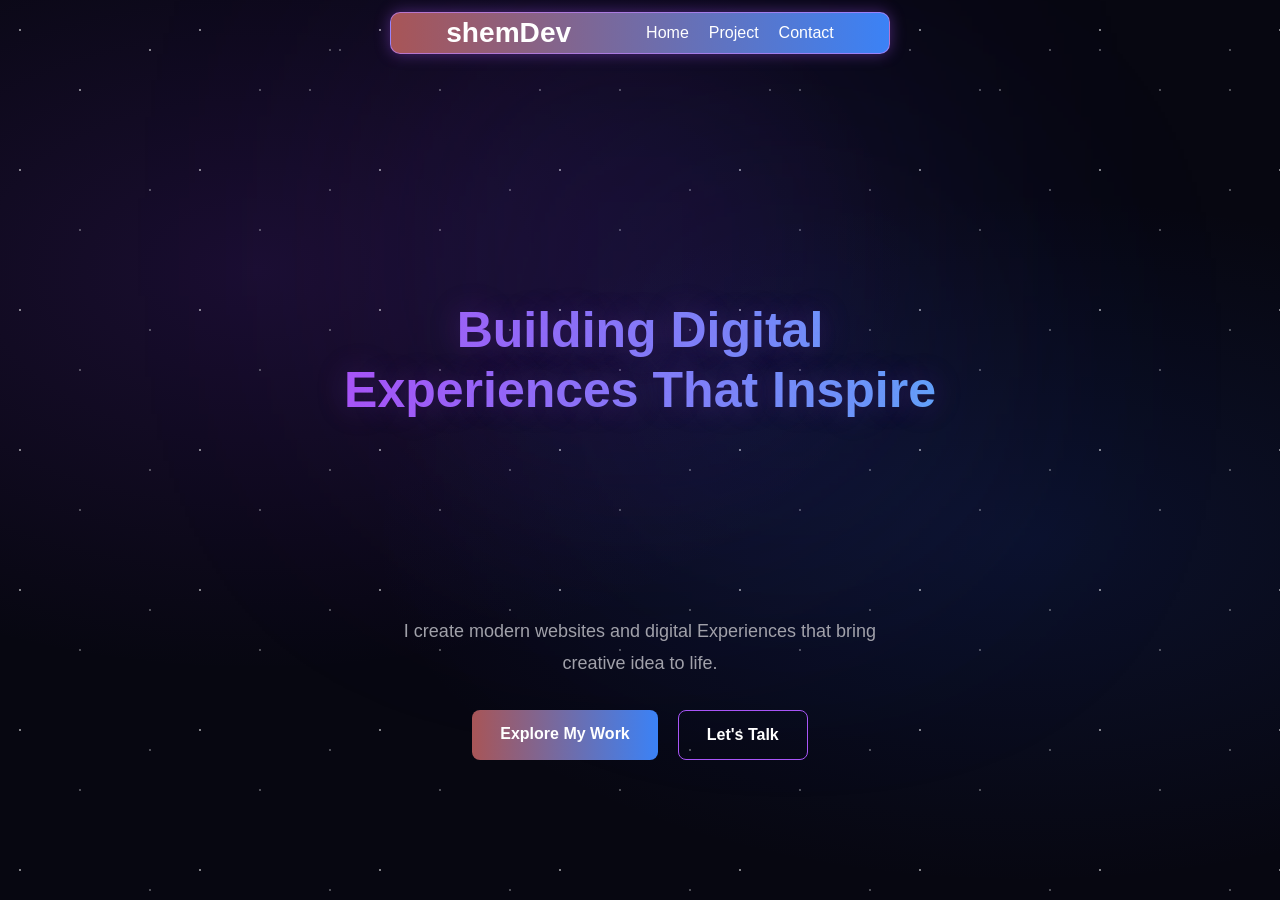
==== home.html @ 2e037e6e "my new furistic portfolio design" ====
<!DOCTYPE html>
<html lang="en">
<head>
    <meta charset="UTF-8">
    <meta name="viewport" content="width=device-width, initial-scale=1.0">
    <title>Document</title>
    <link rel="stylesheet" href="style.css">
</head>
<body>
    <header class="nav-bar">
        <div class="logo">
            <h3>shemDev</h3>
        </div>
        <div class="nav-links">
        <a href="#home">Home</a>
        <a href="#">Project</a>
        <a href="#">Contact</a>
        </div>
    </header>

    <section >
        <div id="Home" class="hero-home">
            <h1>Building Digital<br>Experiences That Inspire</h1>
        </div>
        <p class="hero-description">
            I create modern websites and digital Experiences that bring 
            creative idea to life.
        </p>
        <div class="hero-btn">
            <a href="#project" class="primary-btn">Explore My Work</a>
            <a href="#contact" class="sec-btn">Let's Talk</a>
        </div>

    </section>
    
</body>
</html>
---- style.css ----
*{
    margin: 0;
    padding: 0;
    box-sizing: border-box;
}
body{
             background:
                            radial-gradient(1px 1px at 20px 30px, white, transparent),
                            radial-gradient(1px 1px at 80px 90px, white, transparent),
                            radial-gradient(1px 1px at 150px 50px, white, transparent),
                            radial-gradient(ellipse at 20% 30%, rgba(112,45,190,0.18), transparent 45%),
                            radial-gradient(ellipse at 80% 60%, rgba(40,80,200,0.14), transparent 45%),
                           #070711; 
    background-size: 180px 140px,230px,190px,auto,auto,auto;
    min-height: 100vh;
    font-family: arial,sans-serif;
    color: white;
}
body::before{
    content: "";
    position: fixed;
    inset: 0;
    filter: brightness(1.8);
    animation: twinkle 3s infinite ease-in-out;
    
    background:             
                radial-gradient(1px 1px at 20px 30px, white, transparent),
                radial-gradient(1px 1px at 80px 90px, white, transparent),
                radial-gradient(1px 1px at 150px 50px, white, transparent);
 background-size: 180px 140px;
 z-index: -1;
 pointer-events: none;
}

@keyframes twinkle{
    0%,100%{
        opacity: 0.1;
    }
    50%{
        opacity: 1;
    }
}
/* .logo{
    display: flex;
    flex-direction: column;
    align-items: center;
    gap: 20px;
}
.logo h1{
    font-size: 60px;
    font-weight: bold;
    letter-spacing: 4px;
    color: white;
    box-shadow: 0 0 15px#7040ff;
}
.logo-symbol{
     width: 120px;
     height: 120px;
     border: 1px solid #7040ff;
     transform: rotate(45deg);
     border-radius: 30px 8px 30px 8px;
     display: flex;
     justify-content: center;
     align-items: center;
     box-shadow: 0 0 20px rgba(112,64,255,0.4);
}
.symbol-core{
    width: 65px;
    height: 65px;
    border: 2px solid #00c8ff;
}
.symbol-letter{
    font-size: 48px;
    font-weight: bold;
    color: #00c8ff;
    text-shadow: 0 0 12px #00c8ff ;
    transform: rotate(-45deg);
}
.symbol-d{
    transform: translate(-8px,-5px) rotate(45deg); */
/* } */
.nav-bar{
    background: linear-gradient(90deg,#a85557,#3b82f6);
    box-shadow: 0 0 15px rgba(168,85,247,0.4);
    display: flex;
    gap: 75px;
    justify-content: center;
    text-align: center;
    padding: 20px;
    width: 500px;
    max-width: 90%;
    height: 12px;
    margin: 0 auto;
    margin-top: 12px;
     border-radius: 10px;
     border: 1px solid rgba(192,132,252,0.7);
     top: 0;
     position: fixed;
     left: 50%;
     transform: translateX(-50%);
     cursor: pointer;
     z-index: 1000;
}
.nav-links{
    display: flex;
    gap: 20px;
    justify-content: center;
    align-items: center;
}
.nav-links a{
    text-decoration: none;
    font-family: arial,sans-serif;
    font-size: 16px;
    color: white;
    transition: 0.3s ease;
}
.nav-links a:hover{
    color: #c084fc;
     transform: translateY(-3px);
}
.logo{
    display: flex;
    justify-content: center;
    align-items: center;
    font-size: 24px;
    font-weight: bold;
    background: linear-gradient(90deg,#c084fc,#60a5fa);
    -webkit-background-clip:text;
    background-clip: text ;
    color: white;
    text-shadow: 0 0 10 rgba(192,132,252,0.7);
    
}
.hero-home{
    min-height: 80vh;
    display: flex;
    justify-content: center;
    align-items: center;
    text-align: center;
    position: relative;
    isolation: isolate;
    z-index: 0;
    width: 100%;
}
.hero-home::before{
    content: "";
    position: absolute;
    width: 350px;
    height: 350px;
    background-color: #7c3aed;
    filter: blur(150px);
    opacity: 0.2;
    top: 10%;
    left: 50%;
    transform: translateX(-50%);
    z-index: -1;
    pointer-events: none;
}
.hero-home::after{
    content: "";
    position: absolute;
    width: 300px;
    height: 300px;
    background: #2563eb;
    filter: blur(140px);
    opacity: 0.15;
    top: 30%;
    left: 50%;
    z-index: -1;

}
.hero-home h1{
    font-size: 50px;
    font-weight: 800;
    line-height: 1.2;
    background: linear-gradient(90deg,#a855f7,#60a5fa);
    -webkit-background-clip: text;
    -webkit-text-fill-color: transparent;
    text-shadow: 0 0 30px rgba(168,85,247,0.25);
    animation: fadein 1.5s ease;
}
@keyframes fadein{
    from{
        opacity: 0;
        transform: translateY(20px);
    }
    to{
        opacity: 1;
        transform: translateY(0);
    }
}
.hero-description{
    font-size: 18px;
    color: #a1a1aa;
    max-width: 500px;
    line-height: 1.8;
    margin: 0 auto;
    margin-top: -30px;
    text-align: center;
    transform: translateY(-75px);
    /* animation: fadein 1.5s ease 0.5 both; */
}
.hero-btn{
    display: flex;
    justify-content: center;
    gap: 20px;
    transform: translateY(-45px);
}
.primary-btn{
    background: linear-gradient(90deg,#a85557,#3b82f6);
    color: white;
    padding: 15px 28px;
    border-radius: 8px;
    text-decoration: none;
    font-weight: bold;
    transition: 0.3s ease;
    
}
.primary-btn:hover{
    box-shadow: 0 0 25px rgba(168,84,247);
}
.sec-btn{
    border: 1px solid #a855f7;
    color: white;
    padding: 15px 28px;
    text-decoration: none;
    border-radius: 8px;
    font-weight: bold;
    transition: 0.3s ease;
}
.sec-btn:hover{
    background: rgba(168,85,247,0.15);
}
.welcome-container{
    text-align: center;
}
.welcome-page{
    margin: 0;
    min-height: 100vh;
    display: flex;
    justify-content: center;
    align-items: center;
    background-color: #080816;
    font-family: Arial,sans-serif;
}
#message{
    color: #ffffff;
    font-size: clamp(1.5rem,4vw,3rem);
    font-weight: bold;
    letter-spacing: 2px;
    text-shadow: 0 0 10px #8b5cf6,
                 0 0 25px #3b82f6;
    margin-bottom: 35px;
    line-height: 1.6;
}
#my-btn{
    visibility: hidden;
    opacity: 0;
    transition: opacity 0.3s;
    padding: 15px 32px;
    background-color: transparent;
    color: white;
    border: 1px solid#8b5cf6;
    border-radius: 8px;
    font-size: 14px;
    font-weight: bold;
    letter-spacing: 2px;
    cursor: pointer;
}
#my-btn.show-btn{
    visibility: visible;
    animation: glowpulse 2s infinite;
    animation: emerge 0.8s 1;
    opacity: 1;
    box-shadow: 0 0 15px #8b5cf6,
                0 0 30px #3b82f6 ;

}
@keyframes glowpulse{
    0%{
        box-shadow: 0 0 15px #8b5cf6,
                    0 0 30px #3b82f6;
    }
    50%{box-shadow: 0 0 15px #8b5cf6,
                    0 0 30px #3b82f6;
        
    }
    100%{
        box-shadow: 0 0 15px #8b5cf6,
                    0 0 30px #3b82f6;
    }
}

@keyframes emerge {
    0%{
        transform: scale(0.7);
        opacity: 0;
        filter: blur(8px);
    }
    60%{
        transform: scale(1.05);
        opacity: 0.8;
        filter: blur(2px);
    }
    100%{
        transform: scale(1);
        opacity: 1;
        filter: blur(0);
    }

}





@media (max-width:600px){
    .hero-home h1{
        font-size: 35px;
        transform: translateY(-55px);
    }
    .hero-description{
        transform: translateY(-130px);
    }
    .nav-bar{
        width: 350px;
        gap: 35px;
    }
    .nav-links a {
        font-size: 14px;
    }
    .nav-links{
        gap: 15px;
    }
    .hero-btn{
        flex-direction: column;
        max-width: 80%;
        width: 400px;
        margin: 20px auto;
        text-align: center;
        transform: translateY(-120px);

    }
    .hero-home{
        overflow: hidden;
        
    }
    body{
        height: 80vh;
    }
    .primary-btn{
        padding: 12px;
    }
    .sec-btn{
        padding:12px ;
    }



}
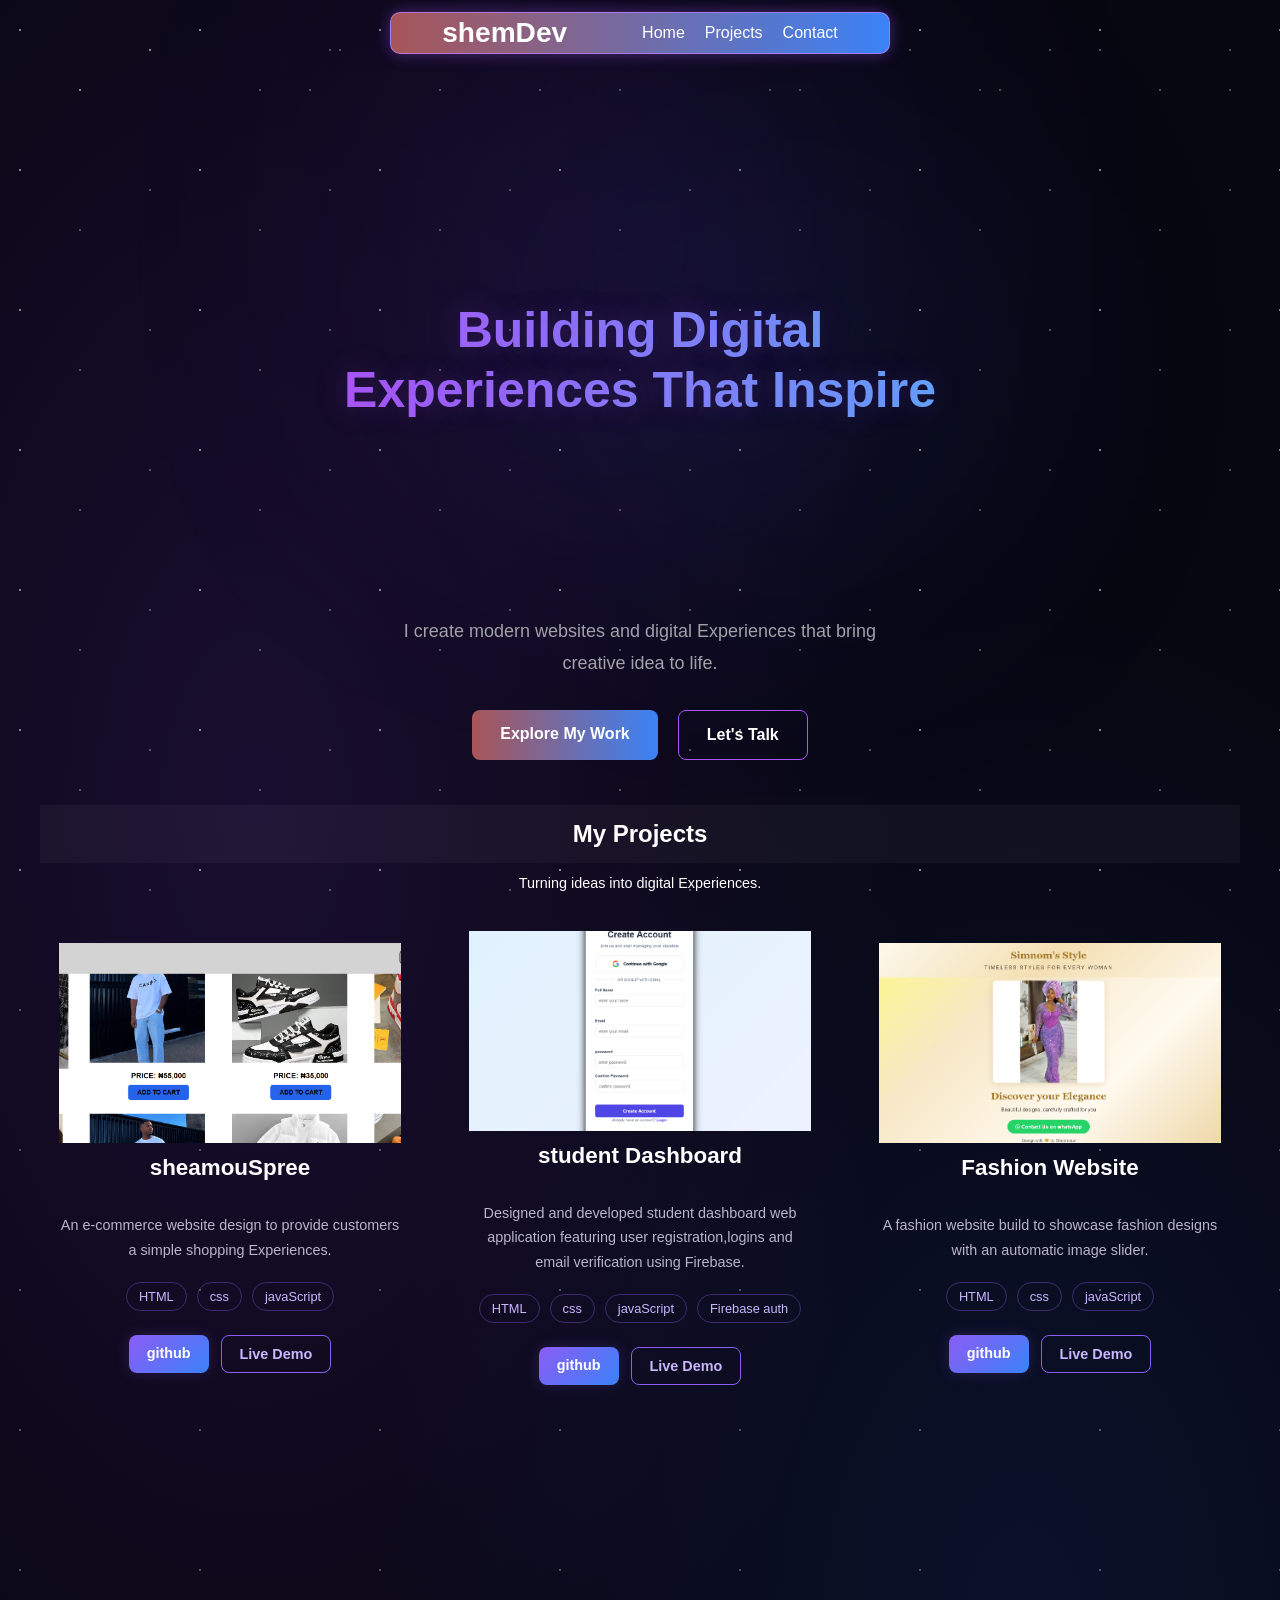
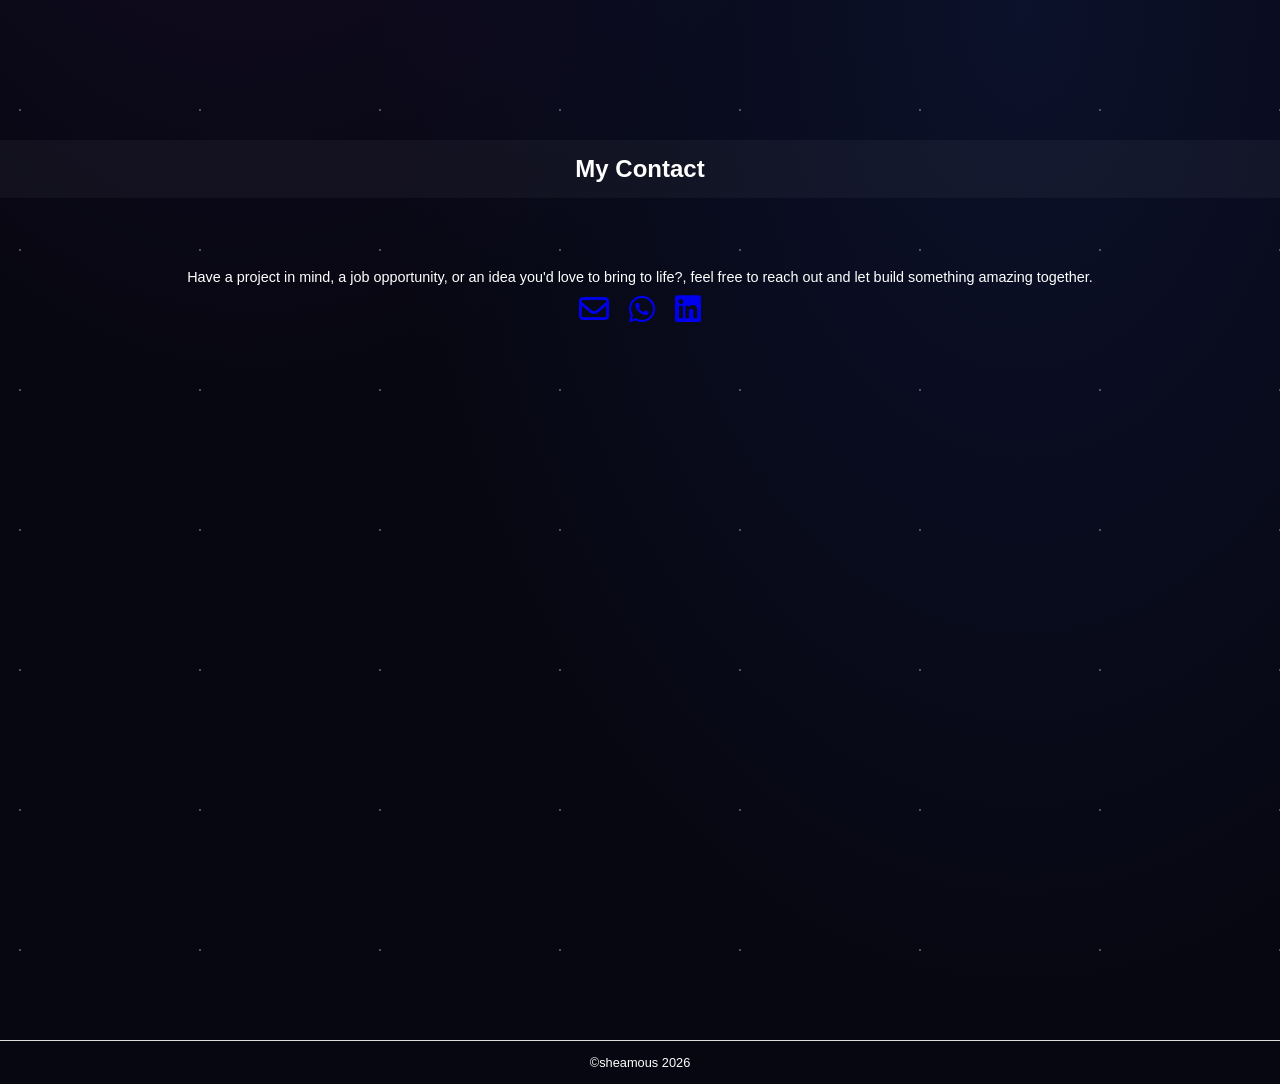
==== commit b0f99ae8: "add more project cards" ====
--- a/home.html
+++ b/home.html
@@ -5,6 +5,8 @@
     <meta name="viewport" content="width=device-width, initial-scale=1.0">
     <title>Document</title>
     <link rel="stylesheet" href="style.css">
+    <link rel="stylesheet" href="https://cdnjs.cloudflare.com/ajax/libs/font-awesome/6.5.1/css/all.min.css">
+
 </head>
 <body>
     <header class="nav-bar">
@@ -13,13 +15,13 @@
         </div>
         <div class="nav-links">
         <a href="#home">Home</a>
-        <a href="#">Project</a>
-        <a href="#">Contact</a>
+        <a href="#projects">Projects</a>
+        <a href="#contact">Contact</a>
         </div>
     </header>
 
-    <section >
-        <div id="Home" class="hero-home">
+    <section  id="home">
+        <div class="hero-home">
             <h1>Building Digital<br>Experiences That Inspire</h1>
         </div>
         <p class="hero-description">
@@ -27,11 +29,134 @@
             creative idea to life.
         </p>
         <div class="hero-btn">
-            <a href="#project" class="primary-btn">Explore My Work</a>
+            <a href="#projects" class="primary-btn">Explore My Work</a>
             <a href="#contact" class="sec-btn">Let's Talk</a>
         </div>
 
     </section>
-    
+
+    <section id="projects">
+        <div class="Project-container">
+            <h2>My Projects</h2>
+            <p>Turning ideas into digital Experiences.</p>
+            <div class="project-grid">
+                <div class="project-cards">
+                    <div class="project-image">
+                        <img src="images/Screenshot 2026-10-15 192955.png" alt="sheamouspree website">
+
+                    </div>
+                    <div class="project-info">
+                        <h3>sheamouSpree</h3>
+                     <p>An e-commerce website design to provide customers a simple shopping Experiences.
+
+                     </p>
+                     <div class="project-technologies">
+                        <span>HTML</span>
+                        <span>css</span>
+                        <span>javaScript</span>
+
+                     </div>
+                     <div class="project-links">
+                        <a href="https://github.com/sundayshem004-crypto/e-commerce.git">github</a>
+                        <a href="https://sundayshem004-crypto.github.io/e-commerce/">Live Demo</a>
+
+                     </div>
+                     </div>
+
+
+                </div>
+
+                <div class="project-cards">
+                    <div class="project-image">
+                        <img src="images/Screenshot 2026-10-15 at 17-20-14 Document.png" alt="sheamouspree website">
+
+                    </div>
+                    <div class="project-info">
+                        <h3>student Dashboard</h3>
+                     <p>Designed and developed student dashboard web application featuring user registration,logins and email verification
+                        using Firebase.
+
+                     </p>
+                     <div class="project-technologies">
+                        <span>HTML</span>
+                        <span>css</span>
+                        <span>javaScript</span>
+                        <span>Firebase auth</span>
+
+                     </div>
+                     <div class="project-links">
+                        <a href="https://github.com/sundayshem004-crypto/student-dashboard.git">github</a>
+                        <a href="https://sundayshem004-crypto.github.io/student-dashboard/">Live Demo</a>
+
+                     </div>
+                     </div>
+
+
+                </div>
+
+                <div class="project-cards">
+                    <div class="project-image">
+                        <img src="images/Screenshot 2026-10-15 at 17-22-17 Simnom Stitches Fashion and Style.png" alt="sheamouspree website">
+
+                    </div>
+                    <div class="project-info">
+                        <h3>Fashion Website</h3>
+                     <p>A fashion website build to showcase fashion designs with an automatic image slider.
+
+                     </p>
+                     <div class="project-technologies">
+                        <span>HTML</span>
+                        <span>css</span>
+                        <span>javaScript</span>
+                    
+
+                     </div>
+                     <div class="project-links">
+                        <a href="https://github.com/sundayshem004-crypto/fashion-website.git">github</a>
+                        <a href="https://sundayshem004-crypto.github.io/fashion-website/">Live Demo</a>
+
+                     </div>
+                     </div>
+
+
+                </div>
+
+            </div>
+
+        </div>
+    </section>
+
+    <section id="contact">
+
+        <div class="project-contact">
+        <h2>My Contact</h2>
+        <p>Have a project in mind, a job opportunity, or an idea you'd love to bring to life?,  
+            feel free to reach out and let build something amazing together.
+        </p>
+        <div  class="icons">
+            <a href="mailto:sundayshem004@gmail.com" target="_blank">
+                <i class="fa-regular fa-envelope"></i>
+
+            </a>
+
+             <a href="https://wa.me/8081950306" target="_blank" rel="noopener noreferrer">
+                <i class="fa-brands fa-whatsapp"></i>
+
+            </a>
+
+             <a href="https://www.linkedin.com/in/shem-sunday-900849430?utm_source=share_via&utm_content=profile&utm_medium=member_ios">
+                <i class="fa-brands fa-linkedin"></i>
+
+            </a>
+        </div>
+
+        </div>
+
+    </section>
+
+    <footer>
+        <p>&copy;sheamous 2026</p>
+    </footer>
+
 </body>
 </html>
--- a/style.css
+++ b/style.css
@@ -2,6 +2,10 @@
     margin: 0;
     padding: 0;
     box-sizing: border-box;
+}
+html{
+    scroll-behavior: smooth;
+    scroll-padding-top: 50px;
 }
 body{
              background:
@@ -174,6 +178,7 @@
     font-weight: 800;
     line-height: 1.2;
     background: linear-gradient(90deg,#a855f7,#60a5fa);
+    background-clip: text;
     -webkit-background-clip: text;
     -webkit-text-fill-color: transparent;
     text-shadow: 0 0 30px rgba(168,85,247,0.25);
@@ -309,6 +314,180 @@
     }
 
 }
+#projects{
+    min-height: 100vh;
+}.Project-container{
+    max-width: 1200px;
+    margin: 0 auto;
+}
+.Project-container h2{
+    text-align: center;
+    font-weight: bold;
+    padding: 15px;
+    background-color: rgba(255,255,255,0.04);
+    display: block;
+    width: 100%;
+
+}
+.Project-container p{
+    font-size: 0.9rem;
+    text-align: center;
+    margin-top: 12px;
+}
+.project-grid{
+    display: grid;
+    justify-content: center;
+    align-items: center;
+    grid-template-columns: repeat(auto-fit,minmax(280px,1fr));
+    gap:30px;
+    margin-top: 40px;
+    width: 100%;
+}
+.project-card{
+    background: rgba(255,255,255,0.04);
+    border: 1px solid rgba(150,100,255,0.25);
+    border-radius: 18px;
+    overflow: hidden;
+    backdrop-filter: blur(12px);
+    transition:transform 0.3s ease,border-color 0.3s ease;
+}
+.project-card:hover{
+    transform: translateY(-8px);
+    border-color: rgba(150,100,255,0.8);
+}
+.project-image{
+    width: 90%;
+    margin: 0 auto;
+    height: 200px;
+    overflow: hidden;
+    background: linear-gradient(135deg,#17102e,#101c35);
+}
+.project-image img{
+    width: 100%;
+    height: 100%;
+    object-fit: cover;
+    display: block;
+    transition: transform 0.4s ease;
+
+}
+.project-image img:hover{
+    transform: scale(1.06);
+}
+.project-info{
+    display: flex;
+    flex-direction: column;
+    justify-content: center;
+    align-items: center;
+
+
+}
+.project-info h3{
+    font-size: 1.4rem;
+    color: #ffffff;
+    margin-bottom: 12px;
+    margin-top: 12px;
+
+}
+.project-info p{
+    color: #b8b5c9;
+    font-size: 0.9rem;
+    line-height: 1.7;
+    margin-bottom: 20px;
+    margin: 20px;
+}
+.project-technologies{
+    display: flex;
+    flex-wrap: wrap;
+    gap: 10px;
+    margin-bottom: 24px;
+
+}
+.project-technologies span{
+    padding: 6px 12px;
+    border: 1px solid rgba(150,100,255,0.35);
+    border-radius: 20px;
+    color: #c9b7ff;
+    font-size: 0.8rem;
+
+}
+.project-links{
+    display: flex;
+    flex-wrap: wrap;
+    gap: 12px;
+}
+.project-links a{
+    text-decoration: none;
+    padding: 10px 18px;
+    border-radius: 8px;
+    font-size: 0.9rem;
+    font-weight: 600;
+    transition: all 0.3s ease;
+}
+.project-links a:first-child{
+    background: linear-gradient(135deg,#8b5cf6,#3b82f6);
+    color: #ffffff;
+    box-shadow: 0 0 15px rgba(139,92,246,0.2);
+    
+}
+.project-links a:first-child:hover{
+    box-shadow: 0 0 22px rgba(139,92,246,0.6);
+    transform: translateY(-3px);
+}
+.project-links a:last-child{
+    border: 1px solid #8b5cf6;
+    color: #c9b7ff;
+    background: transparent;
+}
+.project-links a:last-child:hover{
+    background: rgba(139,92,246,0.15);
+    border-color: #3b82f6;
+    transform: translateY(-3px);
+}
+#contact{
+   min-height: 100vh;
+}
+.project-contact{
+    display: flex;
+    flex-direction: column;
+    justify-content: center;
+    align-items: center;
+    margin-top: 35px;
+}
+.project-contact h2{
+    text-align: center;
+    font-weight: bold;
+    padding: 15px;
+    background-color: rgba(255,255,255,0.04);
+    display: block;
+    width: 100%;
+}
+
+.project-contact p{
+    padding: 20px;
+    font-size: 0.9rem;
+    line-height: 1.7;
+    margin-top: 12px;
+    text-align: center;
+    transform: translateY(35px);
+}
+.icons{
+    display: flex;
+    gap: 20px;
+    margin-top: 20px;
+}
+.icons i{
+    font-size: 30px;
+}
+footer{
+    text-align: center;
+    border-top: 1px solid #ddd;
+    font-size: 0.8rem;
+    padding: 14px;
+    
+}
+
+
+
 
 
 
@@ -325,12 +504,13 @@
     .nav-bar{
         width: 350px;
         gap: 35px;
+        padding: 17px;
     }
     .nav-links a {
         font-size: 14px;
     }
     .nav-links{
-        gap: 15px;
+        gap: 10px;
     }
     .hero-btn{
         flex-direction: column;
@@ -349,14 +529,19 @@
         height: 80vh;
     }
     .primary-btn{
-        padding: 12px;
+        padding: 10px;
     }
     .sec-btn{
-        padding:12px ;
-    }
-
-
-
-}
-
-
+        padding:10px ;
+    }
+    .logo{
+        font-size: 18px;
+        pointer-events: none;
+    }
+
+
+
+
+}
+
+
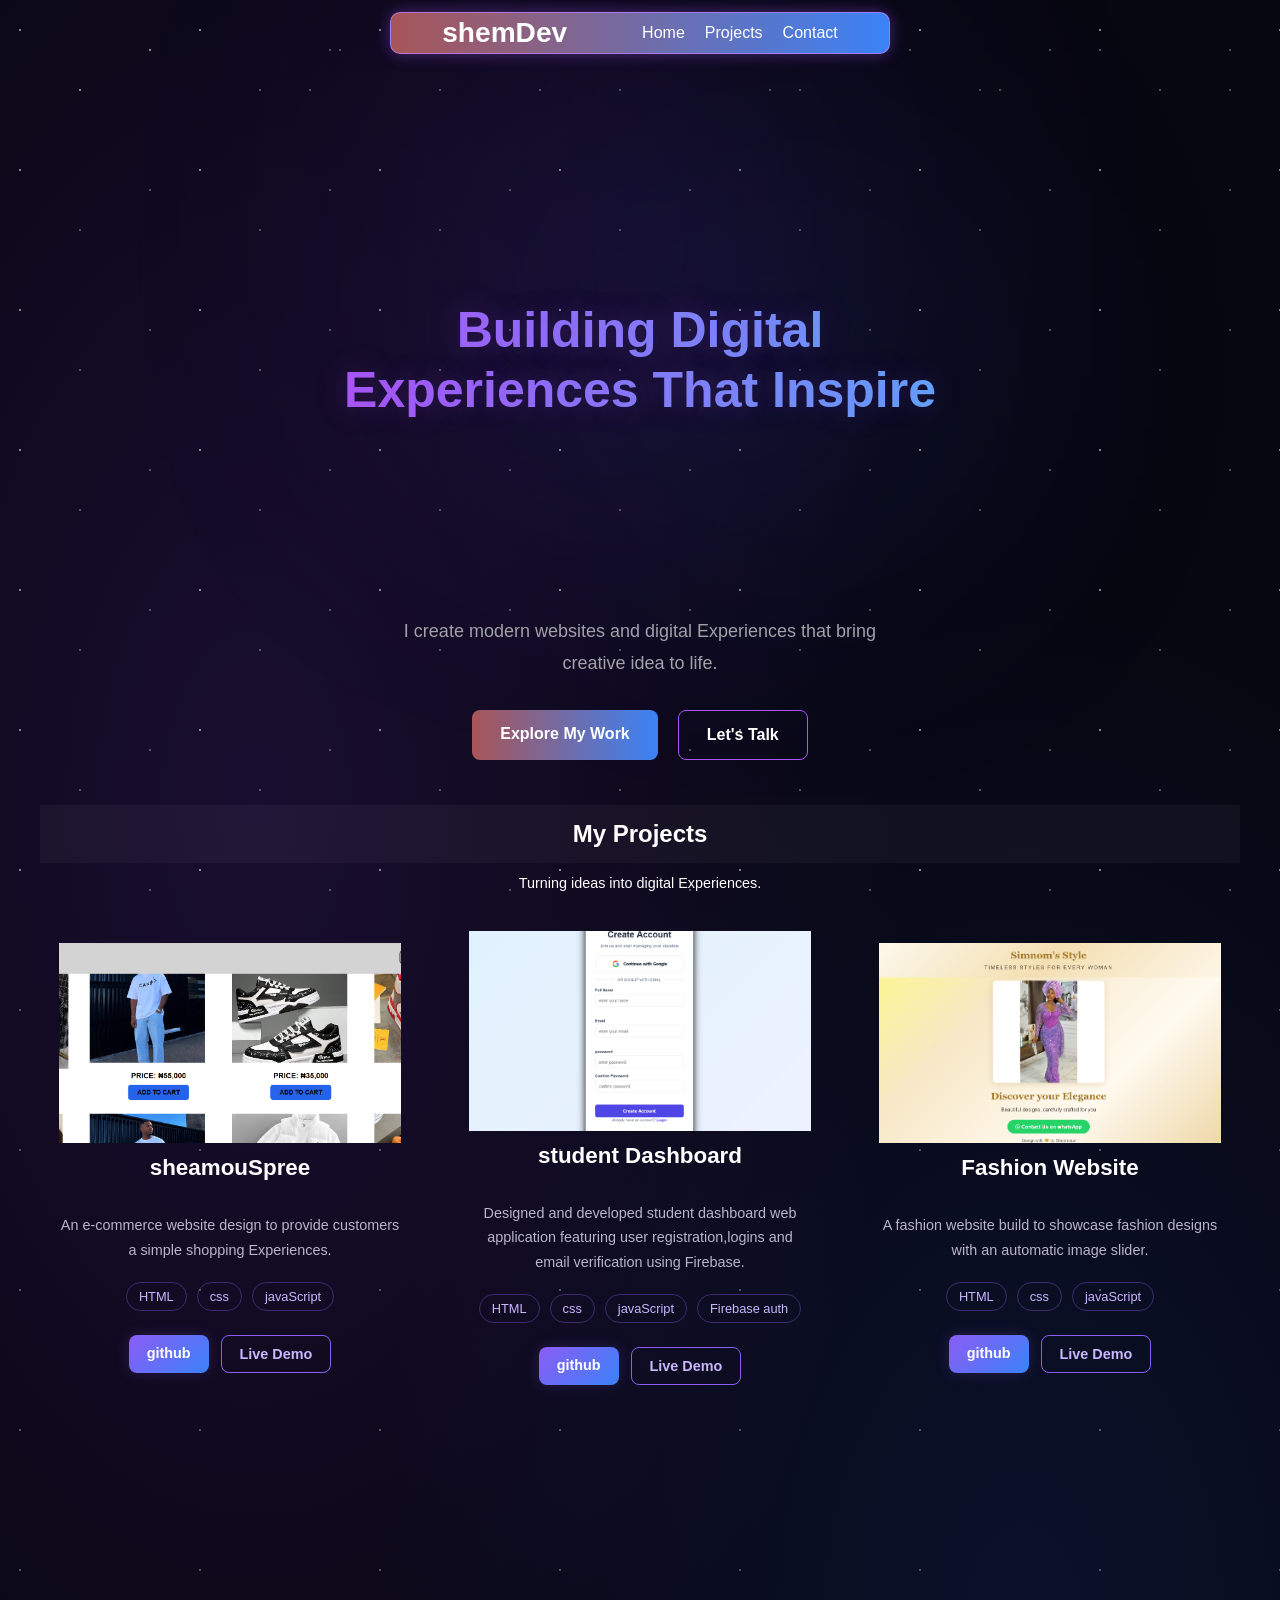
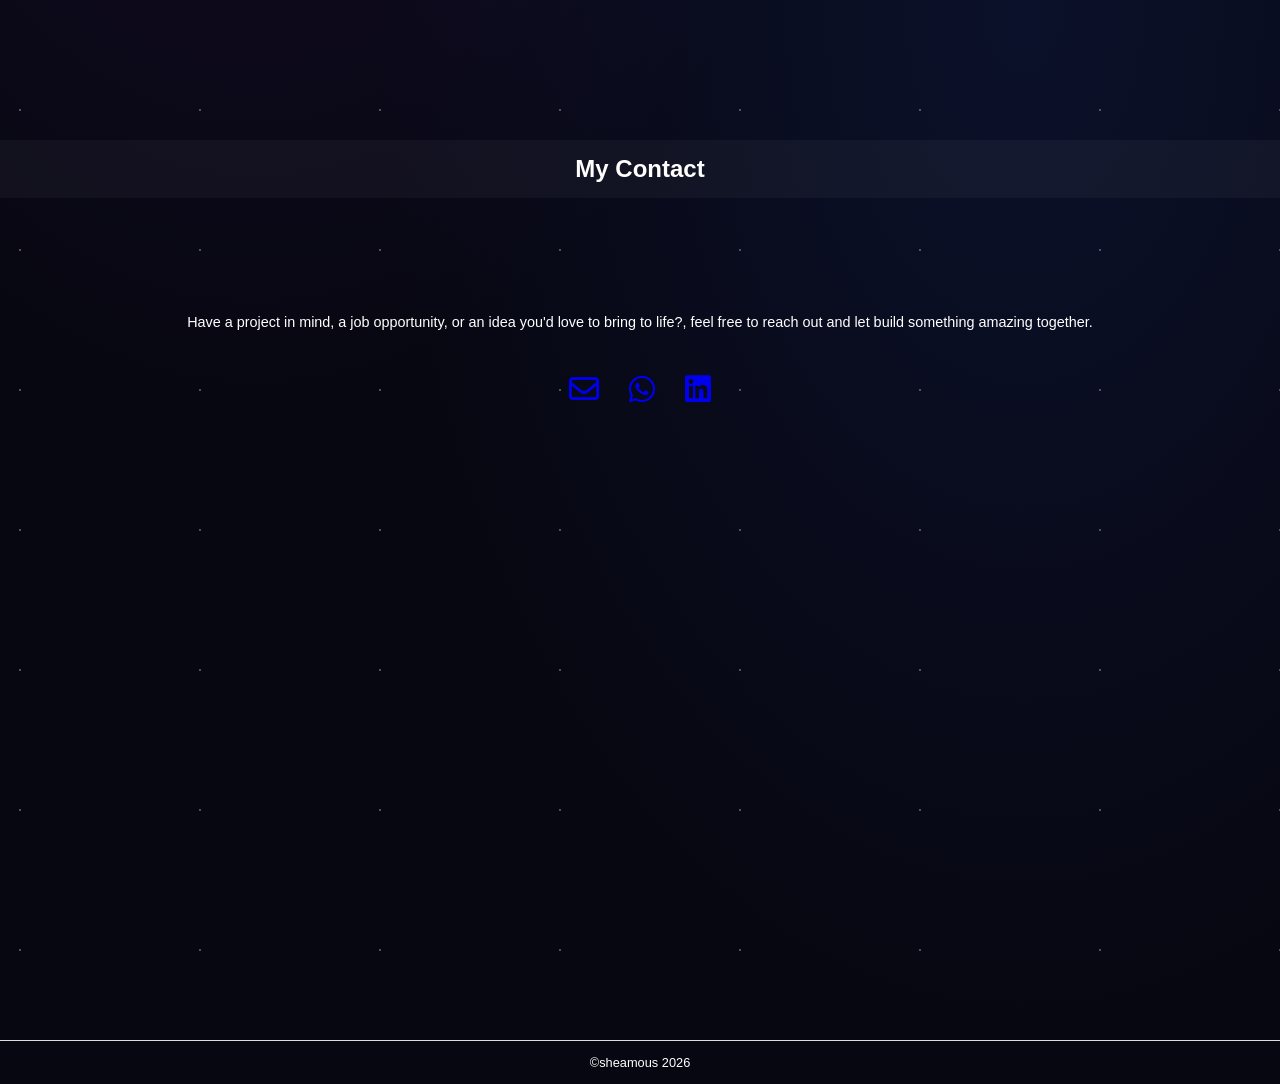
==== commit 9dc014ea: "add icons" ====
--- a/home.html
+++ b/home.html
@@ -139,7 +139,7 @@
 
             </a>
 
-             <a href="https://wa.me/8081950306" target="_blank" rel="noopener noreferrer">
+             <a href="https://wa.me/+2348081950306" target="_blank" rel="noopener noreferrer">
                 <i class="fa-brands fa-whatsapp"></i>
 
             </a>
--- a/style.css
+++ b/style.css
@@ -468,15 +468,18 @@
     line-height: 1.7;
     margin-top: 12px;
     text-align: center;
-    transform: translateY(35px);
+    transform: translateY(80px);
 }
 .icons{
     display: flex;
-    gap: 20px;
-    margin-top: 20px;
+    gap: 30px;
+    margin-top: 100px;
 }
 .icons i{
     font-size: 30px;
+}
+.icons i:hover{
+    transform: scale(1.04);
 }
 footer{
     text-align: center;
@@ -499,7 +502,8 @@
         transform: translateY(-55px);
     }
     .hero-description{
-        transform: translateY(-130px);
+        transform: translateY(-150px);
+        line-height: 1.7;
     }
     .nav-bar{
         width: 350px;
@@ -538,10 +542,9 @@
         font-size: 18px;
         pointer-events: none;
     }
-
-
-
-
-}
-
-
+   
+
+
+}
+
+
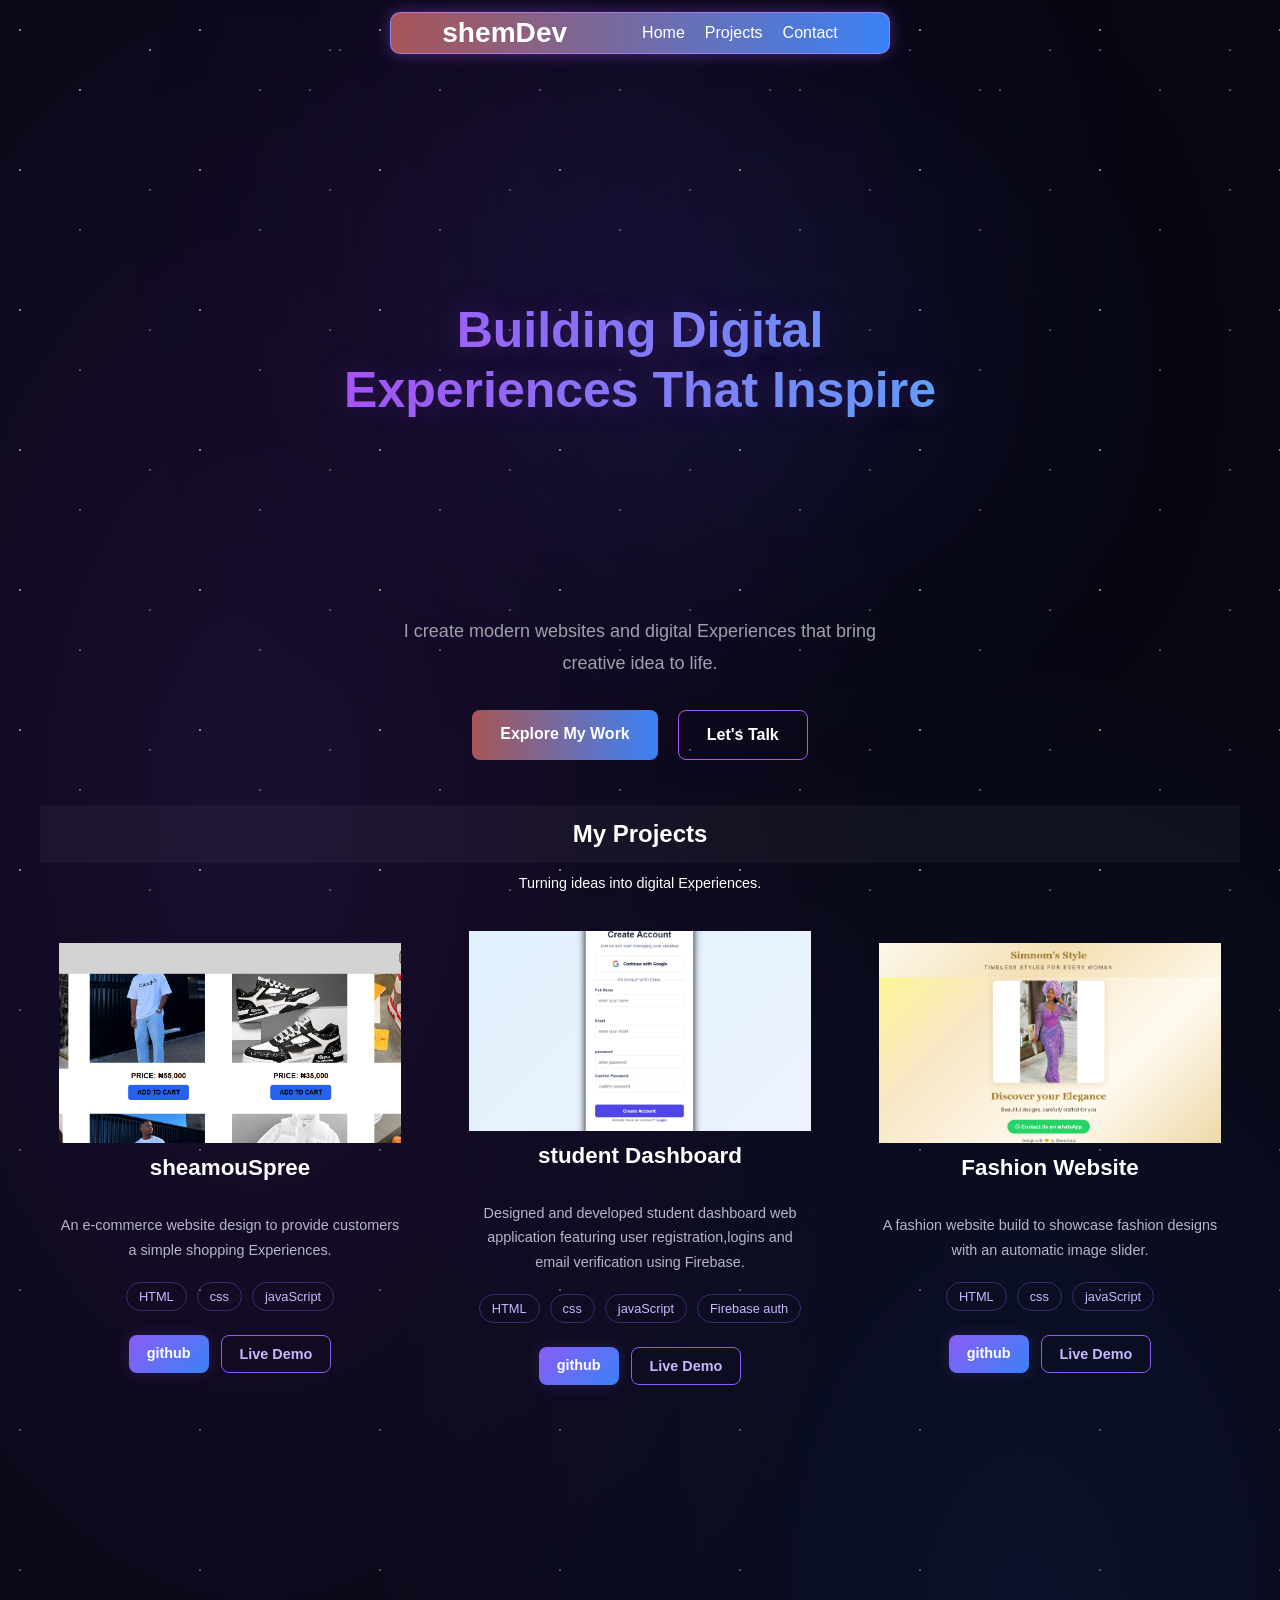
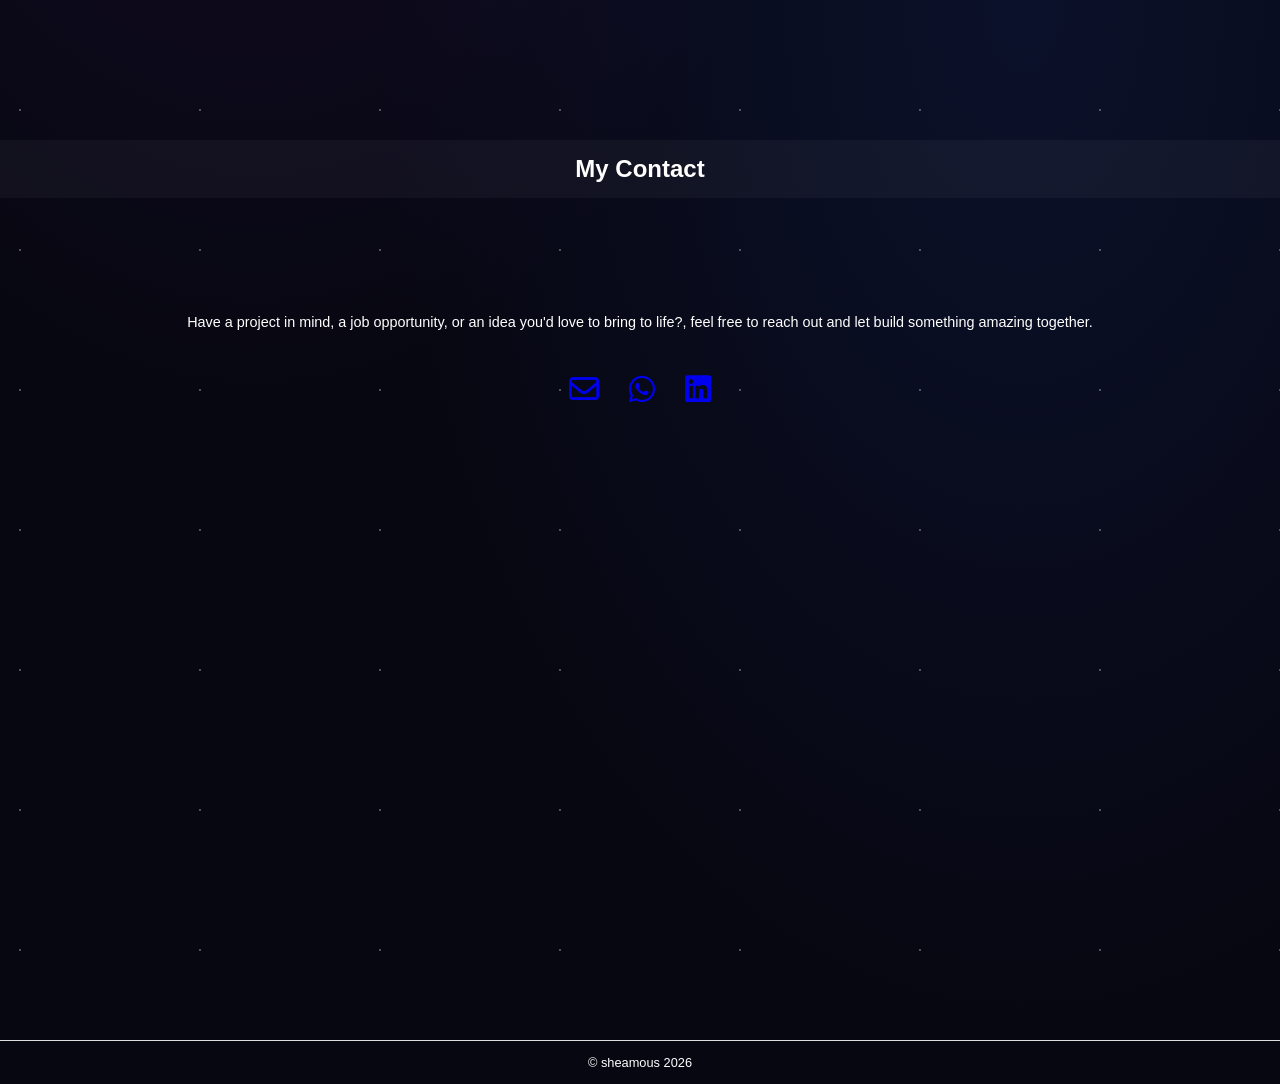
==== commit 4614075d: "add meta image" ====
--- a/home.html
+++ b/home.html
@@ -155,7 +155,7 @@
     </section>
 
     <footer>
-        <p>&copy;sheamous 2026</p>
+        <p>&copy; sheamous 2026</p>
     </footer>
 
 </body>
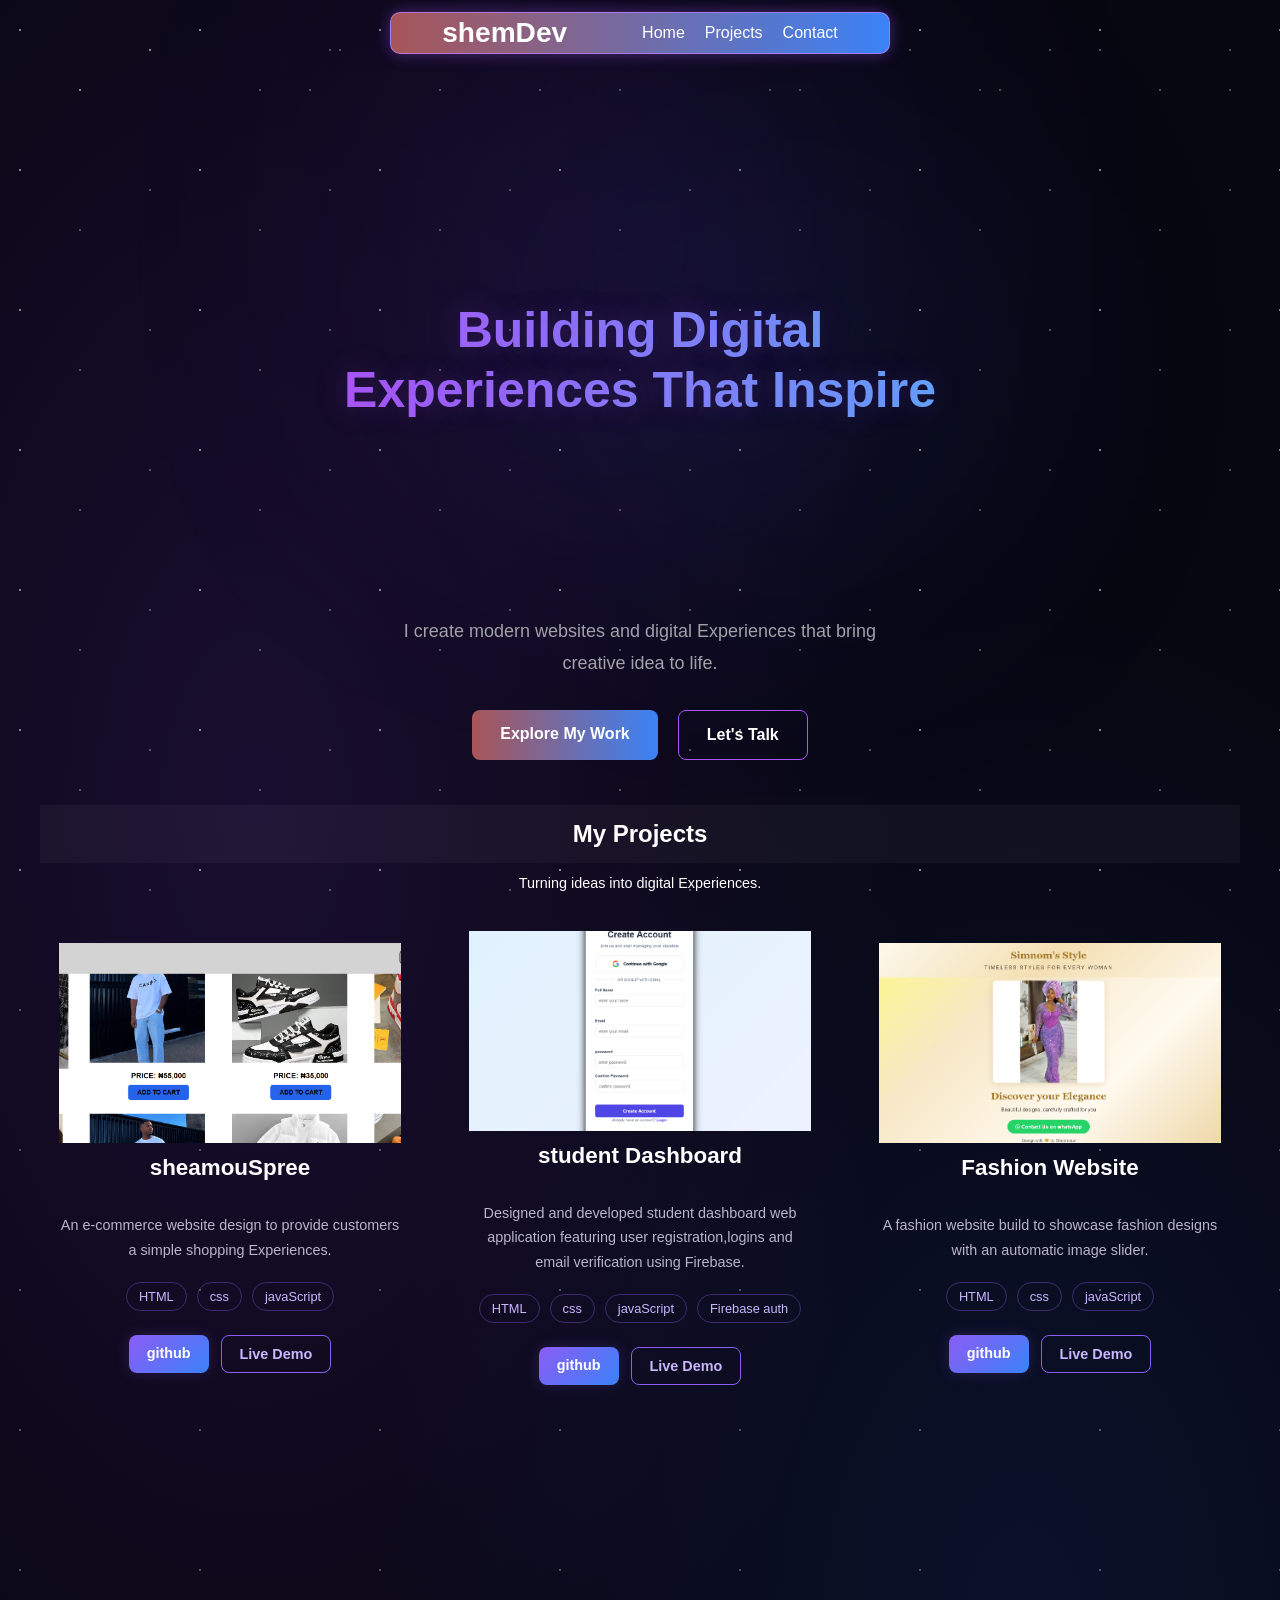
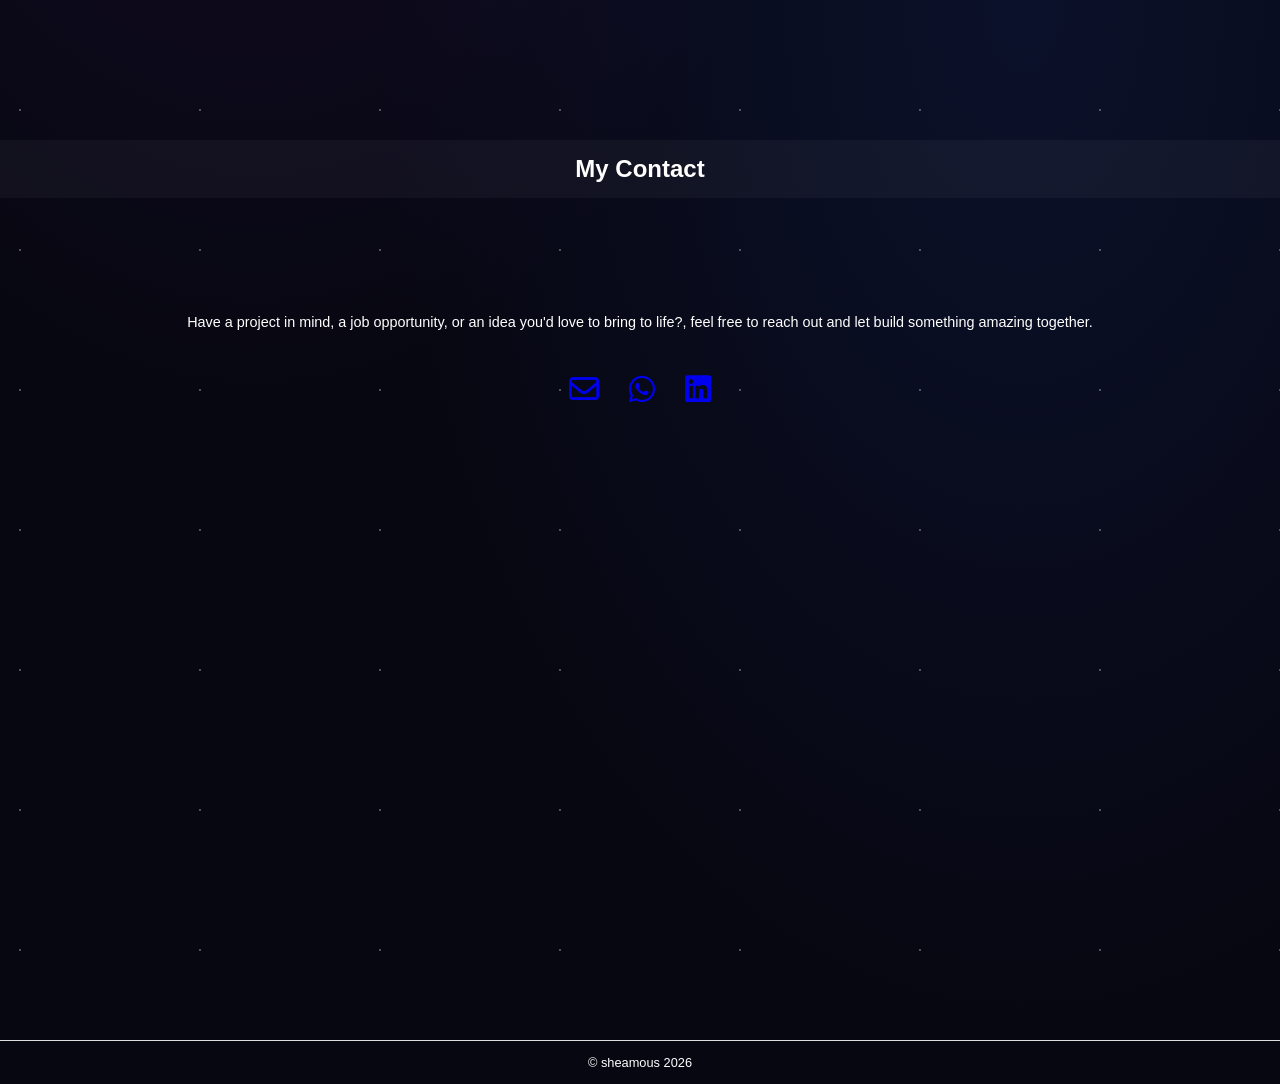
==== commit 0c12a98b: "add meta image" ====
--- a/home.html
+++ b/home.html
@@ -3,7 +3,7 @@
 <head>
     <meta charset="UTF-8">
     <meta name="viewport" content="width=device-width, initial-scale=1.0">
-    <title>Document</title>
+    <title>shemDev</title>
     <link rel="stylesheet" href="style.css">
     <link rel="stylesheet" href="https://cdnjs.cloudflare.com/ajax/libs/font-awesome/6.5.1/css/all.min.css">
 
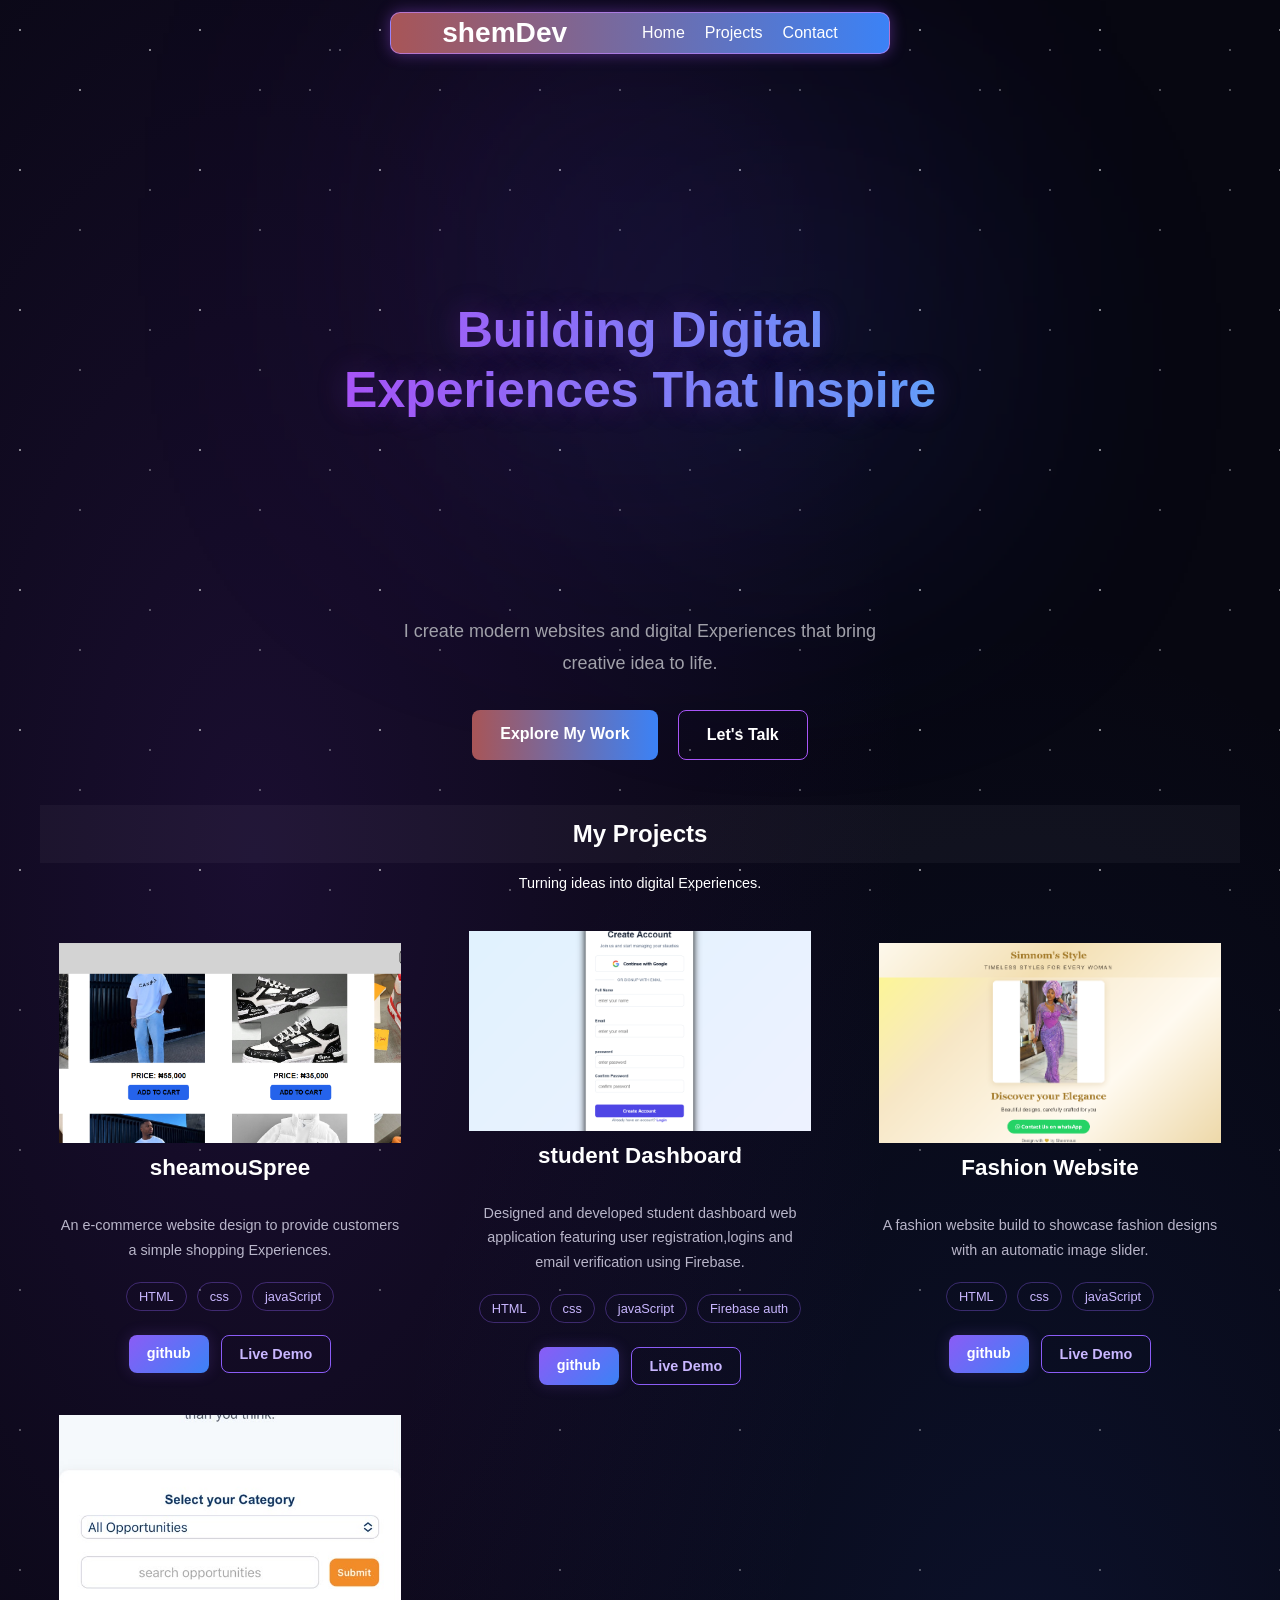
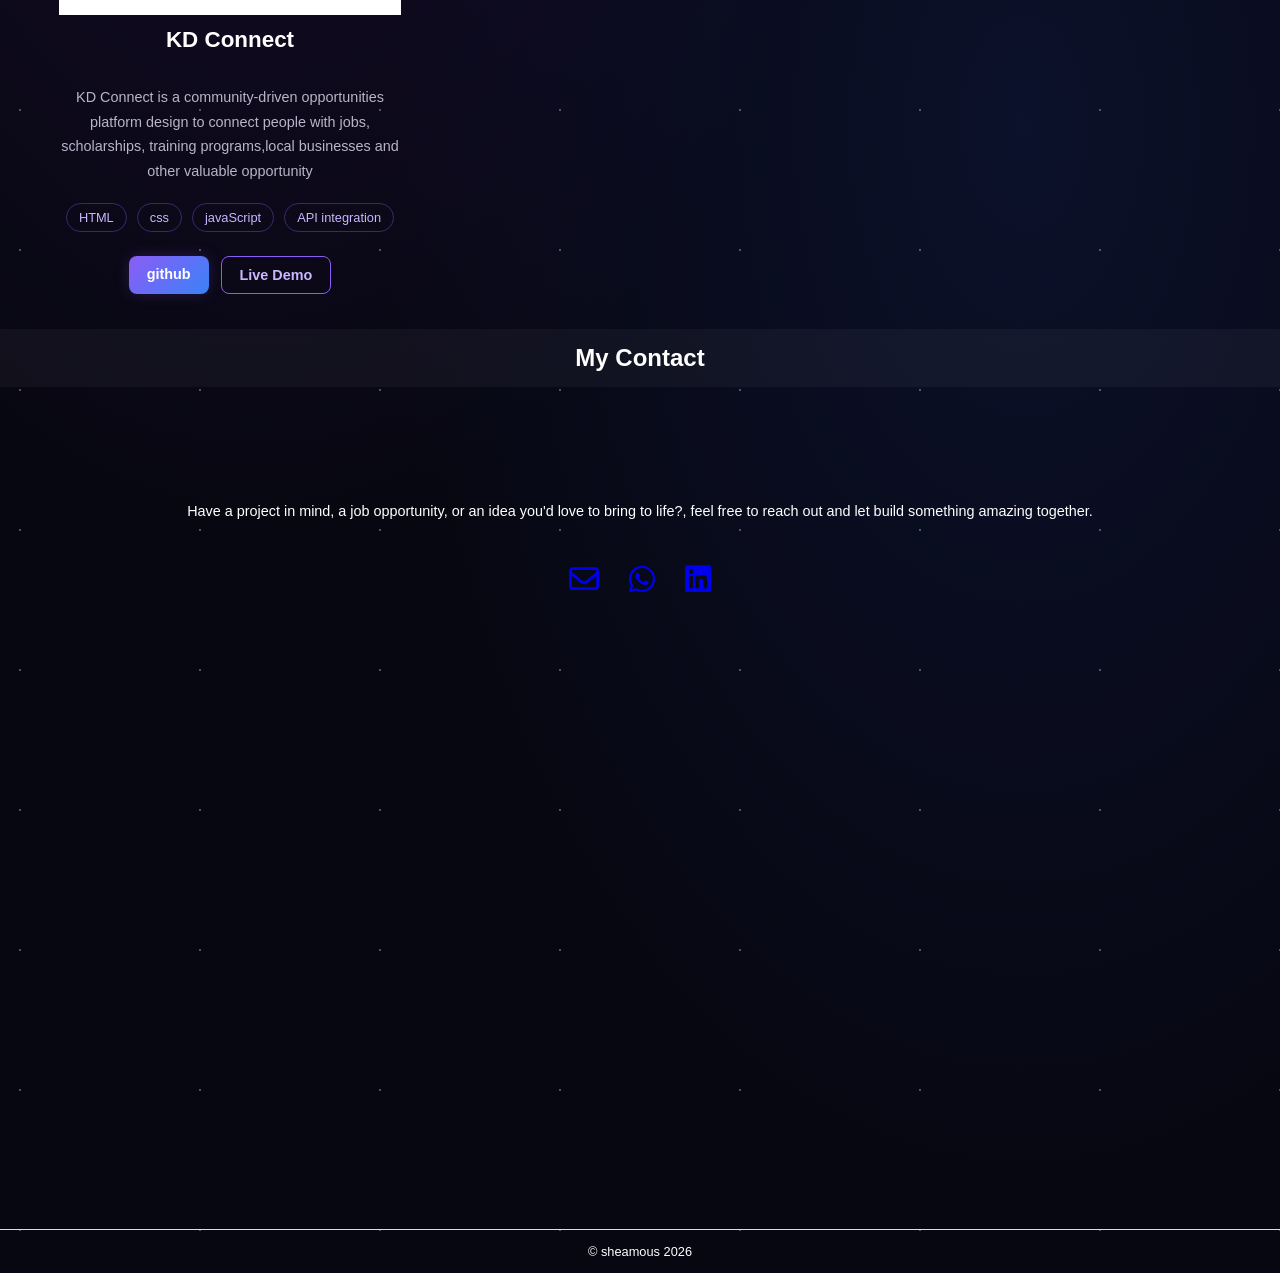
==== commit aa1b7c11: "add new website" ====
--- a/home.html
+++ b/home.html
@@ -121,6 +121,36 @@
 
                 </div>
 
+
+                 <div class="project-cards">
+                    <div class="project-image">
+                        <img src="images/dev.jpeg" alt="sheamouspree website">
+
+                    </div>
+                    <div class="project-info">
+                        <h3>KD Connect</h3>
+                     <p>KD Connect is a community-driven opportunities platform design to connect 
+                    people with jobs, scholarships, training programs,local businesses and other valuable opportunity
+
+                     </p>
+                     <div class="project-technologies">
+                        <span>HTML</span>
+                        <span>css</span>
+                        <span>javaScript</span>
+                        <span>API integration</span>
+                    
+
+                     </div>
+                     <div class="project-links">
+                        <a href="https://github.com/sundayshem004-crypto/kaduna-connect">github</a>
+                        <a href="https://sundayshem004-crypto.github.io/kaduna-connect/">Live Demo</a>
+
+                     </div>
+                     </div>
+
+
+                </div>
+
             </div>
 
         </div>
